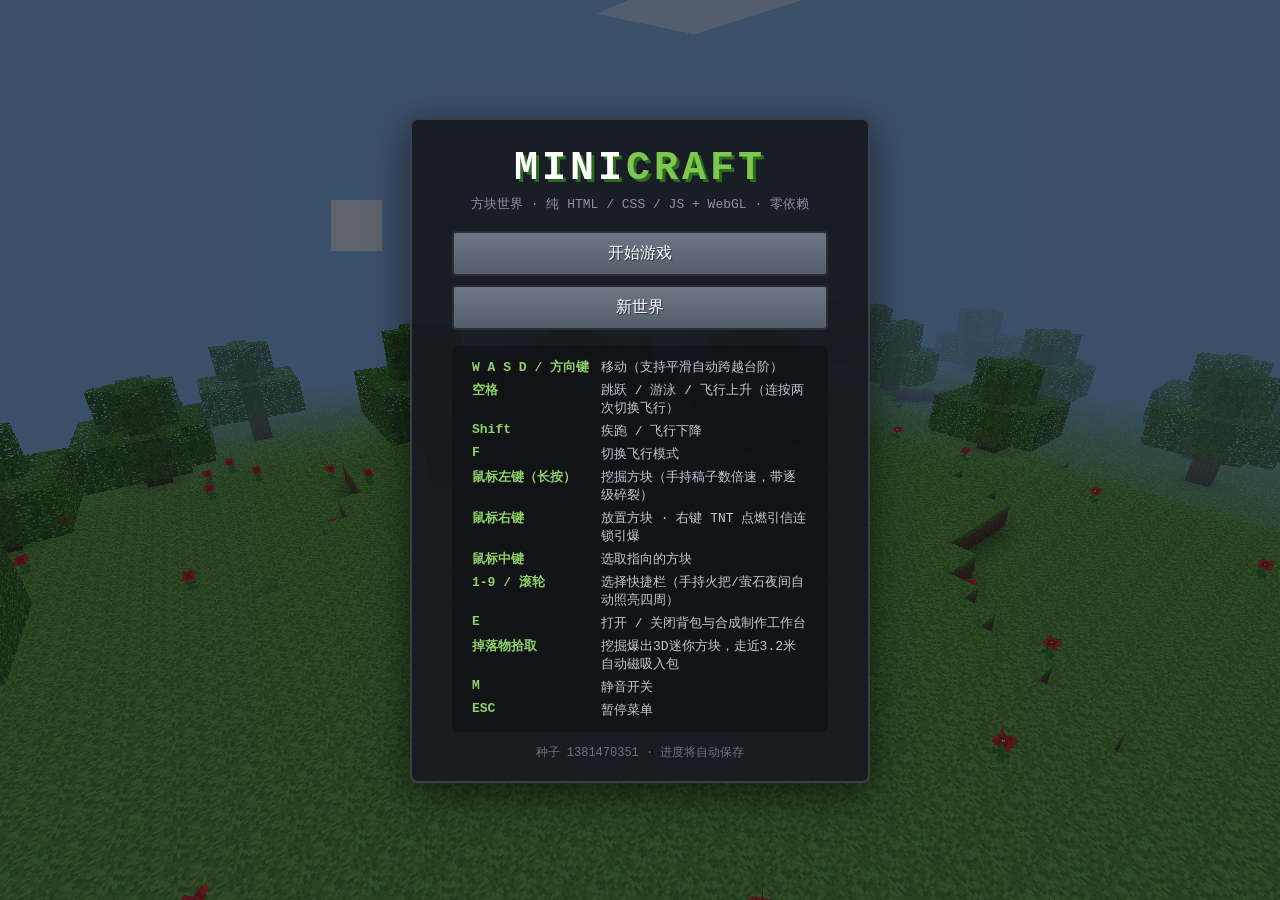
==== block-game/index.html @ 12dab33f "feat: 提交全量纯前端免构建项目集并规范化目录结构" ====
<!DOCTYPE html>
<html lang="zh-CN">
<head>
<meta charset="utf-8">
<meta name="viewport" content="width=device-width, initial-scale=1">
<title>MiniCraft · 方块世界</title>
<link rel="icon" href="data:,">
<link rel="stylesheet" href="css/style.css">
</head>
<body>
<canvas id="game"></canvas>

<!-- HUD -->
<div id="crosshair" class="hidden"></div>
<div id="breakbar" class="hidden"><div id="breakbar-fill"></div></div>
<div id="target-name"></div>
<div id="stats" class="hidden"></div>
<div id="hotbar" class="hidden"></div>
<div id="toast"></div>
<div id="underwater-overlay" class="hidden"></div>
<div id="air-bubbles" class="hidden"></div>
<div id="hand-viewmodel" class="hidden"><canvas id="hand-canvas" width="160" height="160"></canvas></div>

<!-- 背包 -->
<div id="inventory-panel" class="overlay hidden">
  <div class="panel">
    <div class="panel-title">背包与制作 <span class="panel-hint">按 E 关闭 · 点击格子与快捷栏交换 · 点击右侧配方直接制作</span></div>
    <div class="inv-wrapper">
      <div class="inv-left">
        <div class="sub-title">我的存储（27格）</div>
        <div id="inventory-grid"></div>
      </div>
      <div class="inv-right">
        <div class="sub-title">快捷制作配方</div>
        <div id="crafting-list"></div>
      </div>
    </div>
  </div>
</div>

<!-- 标题菜单 -->
<div id="title-menu" class="overlay">
  <div class="menu-box">
    <h1>MINI<span>CRAFT</span></h1>
    <p class="subtitle">方块世界 · 纯 HTML / CSS / JS + WebGL · 零依赖</p>
    <div class="menu-buttons">
      <button id="btn-start" class="mc-btn">开始游戏</button>
      <button id="btn-new" class="mc-btn">新世界</button>
    </div>
    <div class="help">
      <table>
        <tr><td>W A S D / 方向键</td><td>移动（支持平滑自动跨越台阶）</td></tr>
        <tr><td>空格</td><td>跳跃 / 游泳 / 飞行上升（连按两次切换飞行）</td></tr>
        <tr><td>Shift</td><td>疾跑 / 飞行下降</td></tr>
        <tr><td>F</td><td>切换飞行模式</td></tr>
        <tr><td>鼠标左键（长按）</td><td>挖掘方块（手持稿子数倍速，带逐级碎裂）</td></tr>
        <tr><td>鼠标右键</td><td>放置方块 · 右键 TNT 点燃引信连锁引爆</td></tr>
        <tr><td>鼠标中键</td><td>选取指向的方块</td></tr>
        <tr><td>1-9 / 滚轮</td><td>选择快捷栏（手持火把/萤石夜间自动照亮四周）</td></tr>
        <tr><td>E</td><td>打开 / 关闭背包与合成制作工作台</td></tr>
        <tr><td>掉落物拾取</td><td>挖掘爆出3D迷你方块，走近3.2米自动磁吸入包</td></tr>
        <tr><td>M</td><td>静音开关</td></tr>
        <tr><td>ESC</td><td>暂停菜单</td></tr>
      </table>
    </div>
    <p class="menu-footer" id="title-seed"></p>
  </div>
</div>

<!-- 暂停菜单 -->
<div id="pause-menu" class="overlay hidden">
  <div class="menu-box">
    <h2>游戏暂停</h2>
    <div class="menu-buttons">
      <button id="btn-resume" class="mc-btn">继续游戏</button>
      <button id="btn-sound" class="mc-btn">声音：开</button>
      <button id="btn-new2" class="mc-btn">新世界（清除存档）</button>
    </div>
    <div class="row-setting">
      <label>渲染距离
        <select id="sel-dist">
          <option value="2">2</option><option value="3">3</option>
          <option value="4" selected>4</option><option value="5">5</option>
          <option value="6">6</option>
        </select>
      </label>
      <span class="row-hint">（越大视野越远，越吃性能）</span>
    </div>
    <div class="help">
      <table>
        <tr><td>左键长按</td><td>挖掘 · 右键 放置 · 中键 选取</td></tr>
        <tr><td>E</td><td>背包合成 · M 静音 · F 飞行</td></tr>
        <tr><td>合成</td><td>木板/火把/镐子/TNT… 火把能照亮洞穴</td></tr>
        <tr><td>小心</td><td>TNT 威力巨大且会连锁引爆</td></tr>
      </table>
    </div>
    <p class="menu-footer" id="pause-seed"></p>
  </div>
</div>

<div id="hint" class="hidden">点击画面锁定鼠标开始操作</div>
<div id="gl-error" class="overlay hidden">
  <div class="menu-box">
    <h2>无法初始化 WebGL</h2>
    <p>请使用支持 WebGL 的现代浏览器（Chrome / Edge / Safari / Firefox）打开本页面。</p>
  </div>
</div>

<script src="js/noise.js?v=9"></script>
<script src="js/blocks.js?v=9"></script>
<script src="js/textures.js?v=9"></script>
<script src="js/sound.js?v=9"></script>
<script src="js/world.js?v=9"></script>
<script src="js/mesher.js?v=9"></script>
<script src="js/renderer.js?v=9"></script>
<script src="js/raycast.js?v=9"></script>
<script src="js/particles.js?v=9"></script>
<script src="js/player.js?v=9"></script>
<script src="js/inventory.js?v=9"></script>
<script src="js/hud.js?v=9"></script>
<script src="js/input.js?v=9"></script>
<script src="js/save.js?v=9"></script>
<script src="js/main.js?v=9"></script>
</body>
</html>
---- block-game/css/style.css ----
* { margin: 0; padding: 0; box-sizing: border-box; }

html, body {
  width: 100%; height: 100%;
  overflow: hidden;
  background: #000;
  font-family: "PingFang SC", "Microsoft YaHei", "Courier New", ui-monospace, monospace;
  user-select: none;
  -webkit-user-select: none;
}

#game {
  position: absolute; inset: 0;
  width: 100%; height: 100%;
  display: block;
  outline: none;
}

.hidden { display: none !important; }

/* ---------- 准星 / 挖掘进度 ---------- */
#crosshair {
  position: absolute; left: 50%; top: 50%;
  width: 22px; height: 22px;
  transform: translate(-50%, -50%);
  pointer-events: none;
  z-index: 5;
}
#crosshair::before, #crosshair::after {
  content: "";
  position: absolute; background: rgba(255,255,255,0.9);
  mix-blend-mode: difference;
}
#crosshair::before { left: 50%; top: 0; width: 2px; height: 100%; transform: translateX(-50%); }
#crosshair::after  { top: 50%; left: 0; height: 2px; width: 100%; transform: translateY(-50%); }

#breakbar {
  position: absolute; left: 50%; top: calc(50% + 26px);
  width: 120px; height: 8px;
  transform: translateX(-50%);
  background: rgba(0,0,0,0.55);
  border: 1px solid rgba(255,255,255,0.6);
  z-index: 5; pointer-events: none;
}
#breakbar-fill {
  height: 100%; width: 0%;
  background: linear-gradient(#e8e8e8, #9a9a9a);
}

#target-name {
  position: absolute; left: 50%; bottom: 96px;
  transform: translateX(-50%);
  color: #fff; font-size: 13px;
  text-shadow: 1px 1px 0 #000;
  z-index: 5; pointer-events: none;
  opacity: 0.9;
}

/* ---------- 快捷栏 ---------- */
#hotbar {
  position: absolute; left: 50%; bottom: 14px;
  transform: translateX(-50%);
  display: flex; gap: 4px;
  background: rgba(0,0,0,0.42);
  padding: 5px; border-radius: 4px;
  z-index: 5;
}
.hb-slot {
  position: relative;
  width: 52px; height: 52px;
  background: rgba(30,30,30,0.85);
  border: 2px solid #555;
  border-radius: 3px;
}
.hb-slot.selected { border-color: #fff; box-shadow: 0 0 6px rgba(255,255,255,0.7); }
.hb-slot canvas {
  position: absolute; left: 50%; top: 50%;
  width: 40px; height: 40px;
  transform: translate(-50%, -50%);
  image-rendering: pixelated;
  pointer-events: none;
}
.hb-slot .cnt {
  position: absolute; right: 3px; bottom: 1px;
  color: #fff; font-size: 12px; font-weight: bold;
  text-shadow: 1px 1px 0 #000;
  pointer-events: none;
}
.hb-slot .keynum {
  position: absolute; left: 3px; top: 1px;
  color: rgba(255,255,255,0.55); font-size: 10px;
  pointer-events: none;
}

/* ---------- 状态信息 ---------- */
#stats {
  position: absolute; left: 10px; top: 10px;
  color: #fff; font-size: 12px; line-height: 1.55;
  background: rgba(0,0,0,0.4);
  padding: 6px 9px; border-radius: 4px;
  z-index: 5; pointer-events: none;
  white-space: pre;
}

/* ---------- 提示气泡 ---------- */
#toast {
  position: absolute; left: 50%; top: 18%;
  transform: translateX(-50%);
  color: #ffe; font-size: 15px;
  background: rgba(0,0,0,0.55);
  padding: 8px 18px; border-radius: 4px;
  z-index: 9; pointer-events: none;
  opacity: 0; transition: opacity 0.25s;
}
#toast.show { opacity: 1; }

#underwater-overlay {
  position: absolute; inset: 0;
  background: rgba(18, 60, 140, 0.30);
  pointer-events: none; z-index: 4;
}

/* ---------- 水下氧气气泡 ---------- */
#air-bubbles {
  position: absolute; left: 50%; bottom: 76px;
  transform: translateX(-50%);
  display: flex; gap: 6px;
  z-index: 6; pointer-events: none;
}
.bubble {
  width: 12px; height: 12px;
  border-radius: 50%;
  background: radial-gradient(circle at 35% 35%, #ffffff, #60b8f0 45%, #1860a8);
  box-shadow: 0 0 5px rgba(96, 184, 240, 0.85);
  transition: opacity 0.25s, transform 0.25s;
}
.bubble.popped {
  opacity: 0;
  transform: scale(1.6);
}

/* ---------- 第一人称手持模型 ---------- */
#hand-viewmodel {
  position: absolute;
  right: 5%; bottom: -8px;
  width: 140px; height: 140px;
  pointer-events: none;
  z-index: 5;
  transform-origin: bottom right;
  filter: drop-shadow(4px 8px 12px rgba(0,0,0,0.6));
}
#hand-canvas {
  width: 100%; height: 100%;
  image-rendering: pixelated;
}

#hint {
  position: absolute; left: 50%; top: 12%;
  transform: translateX(-50%);
  color: #fff; font-size: 16px;
  background: rgba(0,0,0,0.6);
  padding: 10px 22px; border-radius: 6px;
  z-index: 9; pointer-events: none;
}

/* ---------- 覆盖层 / 菜单 ---------- */
.overlay {
  position: absolute; inset: 0;
  background: rgba(10, 12, 18, 0.62);
  display: flex; align-items: center; justify-content: center;
  z-index: 20;
}

.menu-box {
  background: rgba(24, 26, 32, 0.94);
  border: 2px solid #3a3f4b;
  border-radius: 8px;
  padding: 26px 40px 20px;
  text-align: center;
  color: #ddd;
  max-width: 460px;
  max-height: 92vh;
  overflow: auto;
  box-shadow: 0 10px 40px rgba(0,0,0,0.6);
}
.menu-box h1 {
  color: #fff; font-size: 40px; letter-spacing: 4px;
  text-shadow: 3px 3px 0 #2c6b1f;
  margin-bottom: 4px;
}
.menu-box h1 span { color: #7ec850; }
.menu-box h2 { color: #fff; font-size: 24px; margin-bottom: 14px; }
.subtitle { color: #8a93a6; font-size: 13px; margin-bottom: 18px; }

.menu-buttons { display: flex; flex-direction: column; gap: 9px; margin-bottom: 16px; }

.mc-btn {
  font-family: inherit;
  font-size: 16px; color: #fff;
  background: linear-gradient(#6f7684, #565d6a);
  border: 2px solid #2a2e36;
  border-radius: 4px;
  padding: 10px 0;
  cursor: pointer;
  text-shadow: 1px 1px 0 rgba(0,0,0,0.5);
}
.mc-btn:hover { background: linear-gradient(#7d8b9e, #626b7a); }
.mc-btn.armed { background: linear-gradient(#a35b3d, #7e4529); }

.row-setting {
  margin-bottom: 12px; font-size: 14px; color: #ccc;
}
.row-setting select {
  font-family: inherit; font-size: 14px;
  background: #31353f; color: #fff;
  border: 1px solid #555; border-radius: 3px;
  padding: 3px 8px; margin: 0 6px;
}
.row-hint { font-size: 12px; color: #7a8296; }

.help {
  text-align: left; font-size: 13px;
  background: rgba(0,0,0,0.28);
  border-radius: 5px; padding: 10px 14px;
  margin-bottom: 12px;
}
.help table { border-collapse: collapse; width: 100%; }
.help td { padding: 2.5px 6px; vertical-align: top; }
.help td:first-child { color: #8fd06a; white-space: nowrap; font-weight: bold; }
.help td:last-child { color: #c3c9d6; }

.menu-footer { font-size: 12px; color: #6b7386; }

/* ---------- 背包与制作面板 ---------- */
#inventory-panel .panel {
  background: rgba(24, 26, 32, 0.95);
  border: 2px solid #3a3f4b;
  border-radius: 8px;
  padding: 18px 24px;
  max-width: 820px;
  box-shadow: 0 12px 40px rgba(0,0,0,0.7);
}
.panel-title { color: #fff; font-size: 17px; margin-bottom: 12px; }
.panel-hint { font-size: 12px; color: #8a93a6; margin-left: 10px; }
.sub-title { color: #8fd06a; font-size: 13px; font-weight: bold; margin-bottom: 8px; }
.inv-wrapper { display: flex; gap: 24px; }
.inv-left { flex-shrink: 0; }
.inv-right {
  flex: 1;
  min-width: 250px;
  border-left: 1px solid rgba(255,255,255,0.1);
  padding-left: 18px;
}
#inventory-grid {
  display: grid;
  grid-template-columns: repeat(9, 52px);
  gap: 4px;
}
#inventory-grid .hb-slot { cursor: pointer; }
#inventory-grid .hb-slot:hover { border-color: #c9d2e0; }
#inventory-grid .row-gap { grid-column: 1 / -1; height: 6px; }

#crafting-list {
  display: flex;
  flex-direction: column;
  gap: 6px;
  max-height: 230px;
  overflow-y: auto;
  padding-right: 4px;
}
.craft-item {
  display: flex;
  align-items: center;
  justify-content: space-between;
  background: rgba(40, 44, 54, 0.7);
  border: 1px solid #4a5160;
  border-radius: 4px;
  padding: 5px 8px;
  cursor: pointer;
  transition: all 0.15s ease;
}
.craft-item:hover {
  background: rgba(60, 66, 80, 0.9);
  border-color: #7ec850;
}
.craft-item.disabled {
  opacity: 0.45;
  cursor: not-allowed;
  border-color: #333;
}
.craft-item.disabled:hover {
  background: rgba(40, 44, 54, 0.7);
  border-color: #333;
}
.craft-info {
  display: flex;
  align-items: center;
  gap: 8px;
}
.craft-info canvas {
  width: 32px; height: 32px;
  image-rendering: pixelated;
}
.craft-name {
  color: #fff;
  font-size: 13px;
  font-weight: 500;
}
.craft-cost {
  color: #a0a8b6;
  font-size: 11px;
}
.craft-btn {
  background: linear-gradient(#4caf50, #2e7d32);
  border: none;
  border-radius: 3px;
  color: #fff;
  font-size: 12px;
  padding: 4px 10px;
  pointer-events: none;
}
.craft-item.disabled .craft-btn {
  background: #444;
  color: #888;
}

#gl-error p { color: #bbb; font-size: 14px; }
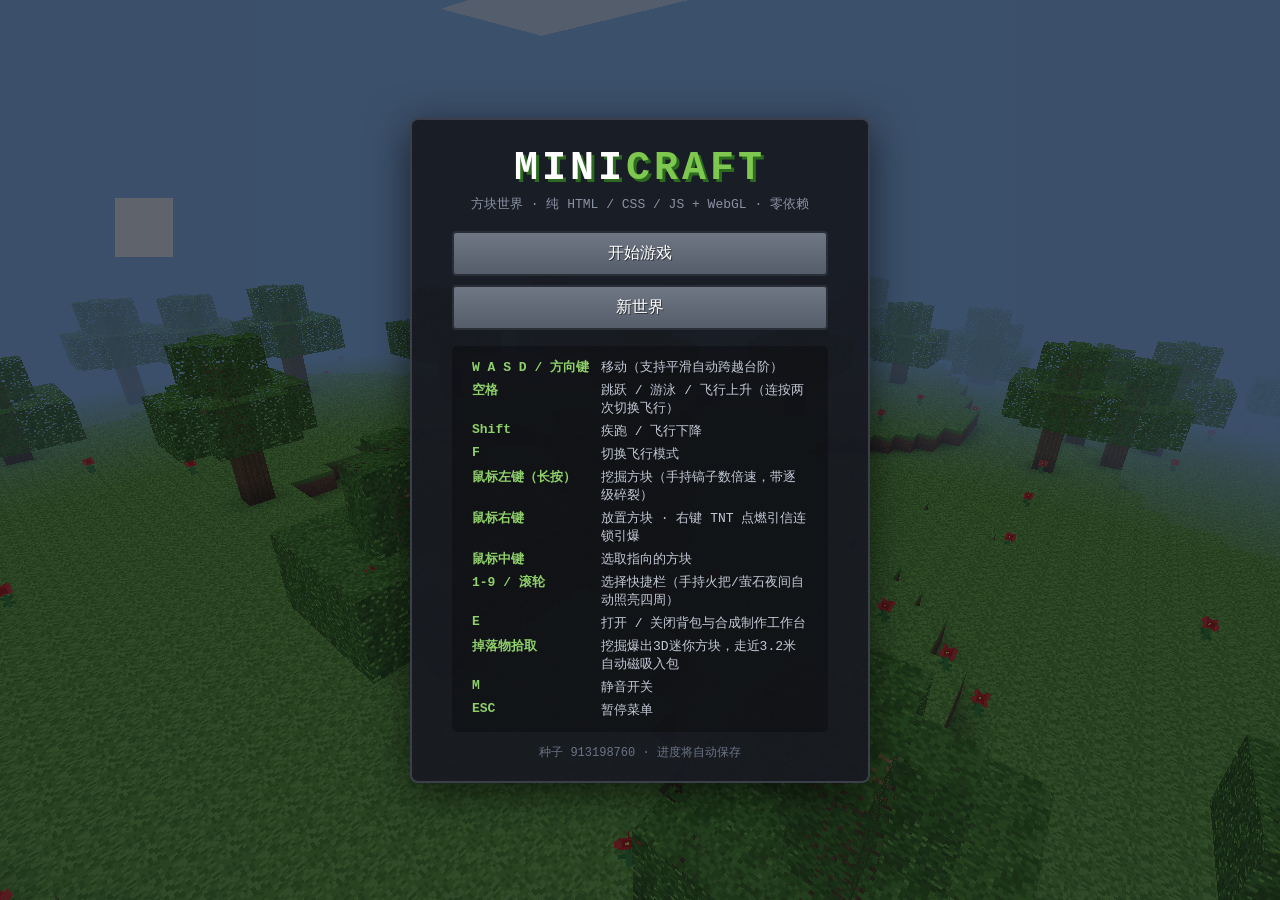
==== commit 91d86d50: "feat: 为全部子项目补充独立 SVG Favicon 图标并修正文字笔误" ====
--- a/block-game/index.html
+++ b/block-game/index.html
@@ -4,7 +4,7 @@
 <meta charset="utf-8">
 <meta name="viewport" content="width=device-width, initial-scale=1">
 <title>MiniCraft · 方块世界</title>
-<link rel="icon" href="data:,">
+<link rel="icon" href="data:image/svg+xml,<svg xmlns='http://www.w3.org/2000/svg' viewBox='0 0 32 32'><rect x='2' y='2' width='28' height='28' rx='4' fill='%235c8e32'/><rect x='2' y='2' width='28' height='10' rx='2' fill='%237ec850'/><rect x='6' y='18' width='8' height='8' fill='%23866043'/><rect x='18' y='18' width='8' height='8' fill='%23866043'/></svg>">
 <link rel="stylesheet" href="css/style.css">
 </head>
 <body>
@@ -53,7 +53,7 @@
         <tr><td>空格</td><td>跳跃 / 游泳 / 飞行上升（连按两次切换飞行）</td></tr>
         <tr><td>Shift</td><td>疾跑 / 飞行下降</td></tr>
         <tr><td>F</td><td>切换飞行模式</td></tr>
-        <tr><td>鼠标左键（长按）</td><td>挖掘方块（手持稿子数倍速，带逐级碎裂）</td></tr>
+        <tr><td>鼠标左键（长按）</td><td>挖掘方块（手持镐子数倍速，带逐级碎裂）</td></tr>
         <tr><td>鼠标右键</td><td>放置方块 · 右键 TNT 点燃引信连锁引爆</td></tr>
         <tr><td>鼠标中键</td><td>选取指向的方块</td></tr>
         <tr><td>1-9 / 滚轮</td><td>选择快捷栏（手持火把/萤石夜间自动照亮四周）</td></tr>
--- a/block-game/css/style.css
+++ b/block-game/css/style.css
@@ -71,8 +71,10 @@
   background: rgba(30,30,30,0.85);
   border: 2px solid #555;
   border-radius: 3px;
+  cursor: pointer;
 }
 .hb-slot.selected { border-color: #fff; box-shadow: 0 0 6px rgba(255,255,255,0.7); }
+.hb-slot.picked { border-color: #ffd700; box-shadow: 0 0 8px rgba(255,215,0,0.85); transform: scale(1.05); }
 .hb-slot canvas {
   position: absolute; left: 50%; top: 50%;
   width: 40px; height: 40px;
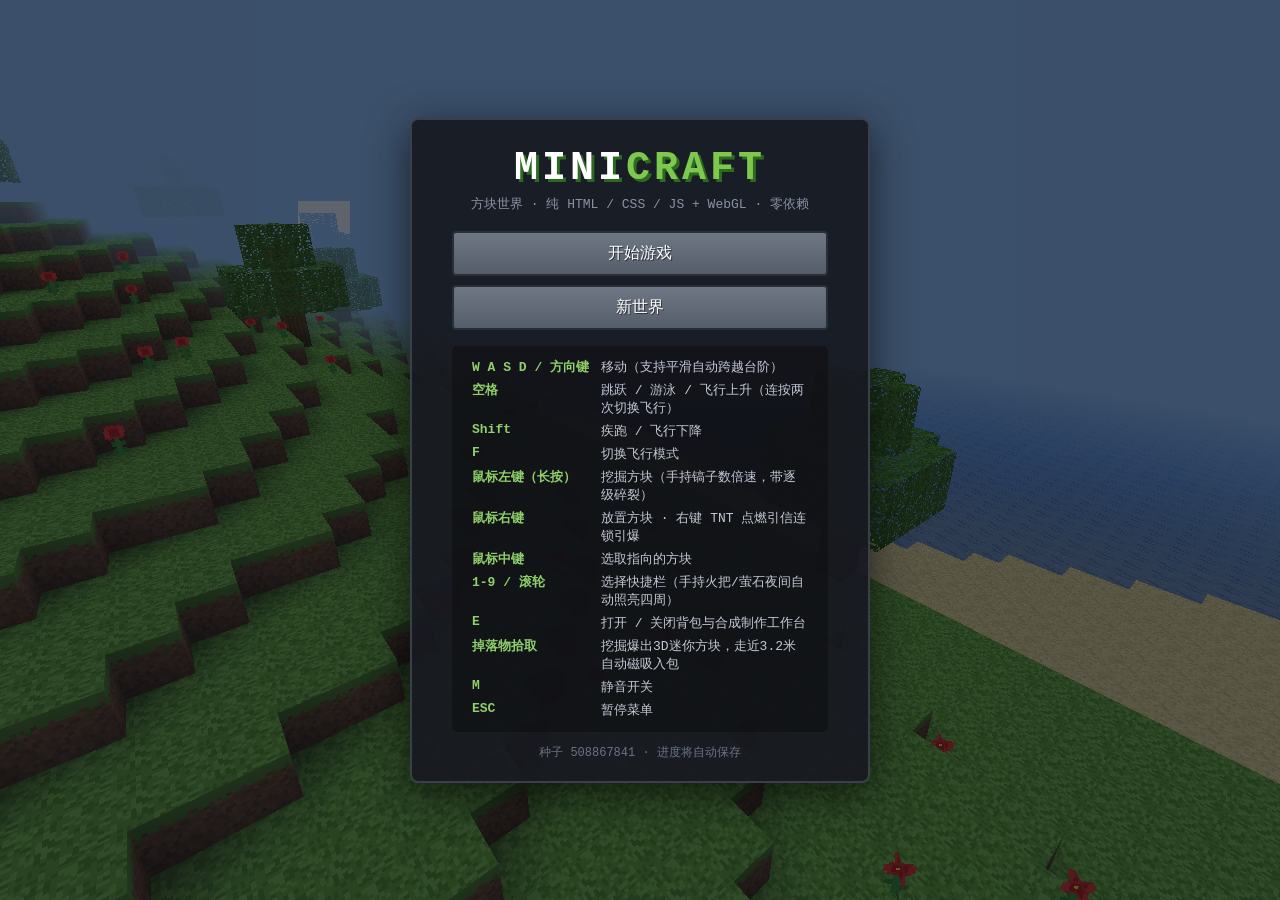
==== commit ded236b2: "feat(mobile): 全面优化与完善全子项目与游戏的移动端触控/布局自动适配" ====
--- a/block-game/index.html
+++ b/block-game/index.html
@@ -2,7 +2,7 @@
 <html lang="zh-CN">
 <head>
 <meta charset="utf-8">
-<meta name="viewport" content="width=device-width, initial-scale=1">
+<meta name="viewport" content="width=device-width, initial-scale=1.0, maximum-scale=1.0, user-scalable=no, viewport-fit=cover">
 <title>MiniCraft · 方块世界</title>
 <link rel="icon" href="data:image/svg+xml,<svg xmlns='http://www.w3.org/2000/svg' viewBox='0 0 32 32'><rect x='2' y='2' width='28' height='28' rx='4' fill='%235c8e32'/><rect x='2' y='2' width='28' height='10' rx='2' fill='%237ec850'/><rect x='6' y='18' width='8' height='8' fill='%23866043'/><rect x='18' y='18' width='8' height='8' fill='%23866043'/></svg>">
 <link rel="stylesheet" href="css/style.css">
@@ -21,10 +21,32 @@
 <div id="air-bubbles" class="hidden"></div>
 <div id="hand-viewmodel" class="hidden"><canvas id="hand-canvas" width="160" height="160"></canvas></div>
 
+<!-- 移动端触控 HUD 覆盖层 -->
+<div id="touch-controls" class="hidden">
+  <div id="touch-joystick-zone">
+    <div id="joystick-base">
+      <div id="joystick-knob"></div>
+    </div>
+  </div>
+  
+  <div id="touch-action-btns">
+    <button id="btn-touch-jump" class="touch-btn touch-btn-jump" aria-label="跳跃与飞行"><span class="btn-icon">🦘</span><span class="btn-label">跳跃/飞行</span></button>
+    <button id="btn-touch-mine" class="touch-btn touch-btn-mine" aria-label="长按挖掘"><span class="btn-icon">⛏️</span><span class="btn-label">挖掘</span></button>
+    <button id="btn-touch-place" class="touch-btn touch-btn-place" aria-label="点击放置"><span class="btn-icon">🧱</span><span class="btn-label">放置</span></button>
+    <button id="btn-touch-sprint" class="touch-btn touch-btn-sprint" aria-label="疾跑与潜行"><span class="btn-icon">🏃</span><span class="btn-label">疾跑</span></button>
+  </div>
+  
+  <div id="touch-top-bar">
+    <button id="btn-touch-pause" class="touch-top-btn" aria-label="暂停菜单">⏸️ 暂停</button>
+    <button id="btn-touch-inv" class="touch-top-btn" aria-label="背包与合成">🎒 背包</button>
+  </div>
+</div>
+
 <!-- 背包 -->
 <div id="inventory-panel" class="overlay hidden">
   <div class="panel">
-    <div class="panel-title">背包与制作 <span class="panel-hint">按 E 关闭 · 点击格子与快捷栏交换 · 点击右侧配方直接制作</span></div>
+    <button id="btn-close-inv" class="panel-close-btn" aria-label="关闭背包">✖</button>
+    <div class="panel-title">背包与制作 <span class="panel-hint">点击格子自由整理 · 点击右侧配方直接制作</span></div>
     <div class="inv-wrapper">
       <div class="inv-left">
         <div class="sub-title">我的存储（27格）</div>
@@ -47,7 +69,7 @@
       <button id="btn-start" class="mc-btn">开始游戏</button>
       <button id="btn-new" class="mc-btn">新世界</button>
     </div>
-    <div class="help">
+    <div class="help" id="title-help-desktop">
       <table>
         <tr><td>W A S D / 方向键</td><td>移动（支持平滑自动跨越台阶）</td></tr>
         <tr><td>空格</td><td>跳跃 / 游泳 / 飞行上升（连按两次切换飞行）</td></tr>
@@ -61,6 +83,18 @@
         <tr><td>掉落物拾取</td><td>挖掘爆出3D迷你方块，走近3.2米自动磁吸入包</td></tr>
         <tr><td>M</td><td>静音开关</td></tr>
         <tr><td>ESC</td><td>暂停菜单</td></tr>
+      </table>
+    </div>
+    <div class="help hidden" id="title-help-touch">
+      <table>
+        <tr><td>左下角摇杆</td><td>前后左右平滑移动（自动跨台阶）</td></tr>
+        <tr><td>右半屏滑屏</td><td>自由旋转视角（水平偏航与俯仰）</td></tr>
+        <tr><td>⛏️ 挖掘（长按）</td><td>挖掘准星指向的方块（带碎裂进度）</td></tr>
+        <tr><td>🧱 放置（点击）</td><td>放置手持方块 / 点燃 TNT</td></tr>
+        <tr><td>🦘 跳跃/飞行</td><td>跳跃 / 游泳上升（双击快速开启/关闭飞行）</td></tr>
+        <tr><td>🏃 疾跑</td><td>切换疾跑加速 / 飞行快速下降</td></tr>
+        <tr><td>🎒 背包 / ⏸️ 暂停</td><td>顶部快捷按钮打开背包或暂停菜单</td></tr>
+        <tr><td>底部快捷栏</td><td>直接点击方块图标切换当前手持物品</td></tr>
       </table>
     </div>
     <p class="menu-footer" id="title-seed"></p>
@@ -77,6 +111,16 @@
       <button id="btn-new2" class="mc-btn">新世界（清除存档）</button>
     </div>
     <div class="row-setting">
+      <label>操作模式
+        <select id="sel-control-mode">
+          <option value="auto" selected>自动检测</option>
+          <option value="touch">触屏操作 (移动端)</option>
+          <option value="desktop">键鼠操作 (电脑端)</option>
+        </select>
+      </label>
+      <span class="row-hint">（自动识别触屏与桌面设备）</span>
+    </div>
+    <div class="row-setting">
       <label>渲染距离
         <select id="sel-dist">
           <option value="2">2</option><option value="3">3</option>
@@ -86,12 +130,20 @@
       </label>
       <span class="row-hint">（越大视野越远，越吃性能）</span>
     </div>
-    <div class="help">
+    <div class="help" id="pause-help-desktop">
       <table>
         <tr><td>左键长按</td><td>挖掘 · 右键 放置 · 中键 选取</td></tr>
         <tr><td>E</td><td>背包合成 · M 静音 · F 飞行</td></tr>
         <tr><td>合成</td><td>木板/火把/镐子/TNT… 火把能照亮洞穴</td></tr>
         <tr><td>小心</td><td>TNT 威力巨大且会连锁引爆</td></tr>
+      </table>
+    </div>
+    <div class="help hidden" id="pause-help-touch">
+      <table>
+        <tr><td>摇杆 + 滑屏</td><td>左手移动，右手滑屏控制视角</td></tr>
+        <tr><td>挖掘 + 放置</td><td>右侧按键挖掘/放置，双击跳跃开关飞行</td></tr>
+        <tr><td>背包</td><td>顶部背包按钮打开合成制作面板</td></tr>
+        <tr><td>提示</td><td>洞穴较深较暗，手持或放置火把照亮四周</td></tr>
       </table>
     </div>
     <p class="menu-footer" id="pause-seed"></p>
--- a/block-game/css/style.css
+++ b/block-game/css/style.css
@@ -235,6 +235,7 @@
 
 /* ---------- 背包与制作面板 ---------- */
 #inventory-panel .panel {
+  position: relative;
   background: rgba(24, 26, 32, 0.95);
   border: 2px solid #3a3f4b;
   border-radius: 8px;
@@ -242,7 +243,32 @@
   max-width: 820px;
   box-shadow: 0 12px 40px rgba(0,0,0,0.7);
 }
-.panel-title { color: #fff; font-size: 17px; margin-bottom: 12px; }
+.panel-close-btn {
+  position: absolute;
+  right: 14px;
+  top: 14px;
+  width: 32px;
+  height: 32px;
+  border-radius: 50%;
+  border: 1.5px solid #555;
+  background: #2a2e38;
+  color: #eee;
+  font-size: 15px;
+  font-weight: bold;
+  display: flex;
+  align-items: center;
+  justify-content: center;
+  cursor: pointer;
+  z-index: 2;
+  transition: all 0.15s ease;
+}
+.panel-close-btn:hover, .panel-close-btn:active {
+  background: #c33;
+  border-color: #f55;
+  color: #fff;
+  transform: scale(1.08);
+}
+.panel-title { color: #fff; font-size: 17px; margin-bottom: 12px; padding-right: 36px; }
 .panel-hint { font-size: 12px; color: #8a93a6; margin-left: 10px; }
 .sub-title { color: #8fd06a; font-size: 13px; font-weight: bold; margin-bottom: 8px; }
 .inv-wrapper { display: flex; gap: 24px; }
@@ -327,3 +353,319 @@
 }
 
 #gl-error p { color: #bbb; font-size: 14px; }
+
+/* ==========================================================================
+   移动端触屏专属控制层 (仅在 .touch-mode 下显示)
+   ========================================================================== */
+#touch-controls {
+  display: none;
+}
+
+body.touch-mode #touch-controls:not(.hidden) {
+  display: block;
+  position: absolute;
+  inset: 0;
+  pointer-events: none;
+  z-index: 15;
+  touch-action: none;
+  -webkit-touch-callout: none;
+}
+
+/* 左侧虚拟摇杆 */
+#touch-joystick-zone {
+  position: absolute;
+  left: max(20px, env(safe-area-inset-left));
+  bottom: max(20px, env(safe-area-inset-bottom));
+  width: 140px;
+  height: 140px;
+  pointer-events: auto;
+  touch-action: none;
+}
+
+#joystick-base {
+  position: absolute;
+  inset: 0;
+  border-radius: 50%;
+  background: radial-gradient(circle, rgba(255,255,255,0.18) 0%, rgba(0,0,0,0.48) 80%);
+  border: 2px solid rgba(255,255,255,0.35);
+  box-shadow: 0 4px 16px rgba(0,0,0,0.55);
+  backdrop-filter: blur(4px);
+  -webkit-backdrop-filter: blur(4px);
+}
+
+#joystick-knob {
+  position: absolute;
+  left: 50%;
+  top: 50%;
+  width: 56px;
+  height: 56px;
+  margin-left: -28px;
+  margin-top: -28px;
+  border-radius: 50%;
+  background: radial-gradient(circle at 35% 35%, rgba(255,255,255,0.9), rgba(130,140,160,0.85));
+  border: 2px solid rgba(255,255,255,0.75);
+  box-shadow: 0 2px 8px rgba(0,0,0,0.6);
+  pointer-events: none;
+  transform: translate3d(0, 0, 0);
+  transition: transform 0.05s ease-out;
+}
+
+/* 右下动作按钮区 */
+#touch-action-btns {
+  position: absolute;
+  right: max(16px, env(safe-area-inset-right));
+  bottom: max(16px, env(safe-area-inset-bottom));
+  display: grid;
+  grid-template-columns: repeat(2, 62px);
+  grid-template-rows: repeat(2, 62px);
+  gap: 12px;
+  pointer-events: auto;
+  touch-action: none;
+}
+
+.touch-btn {
+  width: 62px;
+  height: 62px;
+  border-radius: 50%;
+  border: 2px solid rgba(255,255,255,0.4);
+  background: radial-gradient(circle at 30% 30%, rgba(60,65,80,0.88), rgba(25,28,36,0.94));
+  color: #fff;
+  box-shadow: 0 4px 12px rgba(0,0,0,0.5);
+  display: flex;
+  flex-direction: column;
+  align-items: center;
+  justify-content: center;
+  user-select: none;
+  -webkit-user-select: none;
+  outline: none;
+  touch-action: none;
+  cursor: pointer;
+  transition: transform 0.08s, background 0.08s, border-color 0.08s, box-shadow 0.08s;
+  backdrop-filter: blur(4px);
+  -webkit-backdrop-filter: blur(4px);
+}
+
+.touch-btn:active, .touch-btn.active {
+  transform: scale(0.92);
+  border-color: #ffd700;
+  background: radial-gradient(circle at 30% 30%, rgba(100,110,135,0.98), rgba(40,45,58,0.98));
+  box-shadow: 0 0 10px rgba(255,215,0,0.7);
+}
+
+.touch-btn .btn-icon {
+  font-size: 20px;
+  line-height: 1;
+  pointer-events: none;
+}
+
+.touch-btn .btn-label {
+  font-size: 10px;
+  font-weight: bold;
+  margin-top: 2px;
+  color: #d0d7e5;
+  pointer-events: none;
+}
+
+.touch-btn-jump {
+  grid-column: 2; grid-row: 1;
+  border-color: rgba(126, 200, 80, 0.75);
+}
+
+.touch-btn-mine {
+  grid-column: 1; grid-row: 1;
+  border-color: rgba(235, 140, 50, 0.75);
+}
+
+.touch-btn-place {
+  grid-column: 2; grid-row: 2;
+  border-color: rgba(90, 170, 250, 0.75);
+}
+
+.touch-btn-sprint {
+  grid-column: 1; grid-row: 2;
+  border-color: rgba(200, 100, 220, 0.75);
+}
+
+.touch-btn-sprint.active {
+  border-color: #ff5555;
+  background: radial-gradient(circle at 30% 30%, rgba(190, 60, 60, 0.92), rgba(90, 20, 20, 0.95));
+}
+
+/* 顶部触控栏 */
+#touch-top-bar {
+  position: absolute;
+  right: max(16px, env(safe-area-inset-right));
+  top: max(14px, env(safe-area-inset-top));
+  display: flex;
+  gap: 10px;
+  pointer-events: auto;
+  touch-action: none;
+}
+
+.touch-top-btn {
+  background: rgba(30, 35, 45, 0.88);
+  border: 1.5px solid rgba(255,255,255,0.38);
+  border-radius: 20px;
+  color: #fff;
+  font-size: 13px;
+  font-weight: 500;
+  padding: 6px 14px;
+  box-shadow: 0 3px 10px rgba(0,0,0,0.4);
+  cursor: pointer;
+  touch-action: none;
+  backdrop-filter: blur(4px);
+  -webkit-backdrop-filter: blur(4px);
+  transition: transform 0.08s, background 0.08s, border-color 0.08s;
+}
+
+.touch-top-btn:active {
+  transform: scale(0.94);
+  background: rgba(50, 60, 75, 0.95);
+  border-color: #7ec850;
+}
+
+/* ==========================================================================
+   移动端与窄屏响应式适配
+   ========================================================================== */
+@media (max-width: 768px), (pointer: coarse) {
+  #hotbar {
+    bottom: max(10px, env(safe-area-inset-bottom));
+    padding: 3px;
+    gap: 3px;
+    max-width: calc(100vw - 20px);
+    overflow-x: auto;
+    -webkit-overflow-scrolling: touch;
+  }
+  .hb-slot {
+    width: 44px;
+    height: 44px;
+    flex-shrink: 0;
+  }
+  .hb-slot canvas {
+    width: 32px;
+    height: 32px;
+  }
+  .hb-slot .keynum {
+    font-size: 9px;
+    left: 2px; top: 1px;
+  }
+  .hb-slot .cnt {
+    font-size: 11px;
+    right: 2px; bottom: 0;
+  }
+  #target-name {
+    bottom: 68px;
+    font-size: 12px;
+  }
+  #air-bubbles {
+    bottom: 62px;
+  }
+  #hand-viewmodel {
+    width: 100px;
+    height: 100px;
+    right: 2%;
+    bottom: -4px;
+  }
+  #stats {
+    top: max(8px, env(safe-area-inset-top));
+    left: max(8px, env(safe-area-inset-left));
+    font-size: 11px;
+    padding: 4px 6px;
+    line-height: 1.4;
+  }
+  #inventory-panel .panel {
+    max-width: 95vw;
+    max-height: 90vh;
+    overflow-y: auto;
+    padding: 16px 14px;
+  }
+  .inv-wrapper {
+    flex-direction: column;
+    gap: 14px;
+  }
+  .inv-right {
+    border-left: none;
+    border-top: 1px solid rgba(255,255,255,0.1);
+    padding-left: 0;
+    padding-top: 14px;
+    min-width: auto;
+  }
+  #inventory-grid {
+    grid-template-columns: repeat(9, minmax(30px, 1fr));
+    gap: 3px;
+  }
+  #inventory-grid .hb-slot {
+    width: auto;
+    height: 38px;
+  }
+  #inventory-grid .hb-slot canvas {
+    width: 28px;
+    height: 28px;
+  }
+  #inventory-grid .hb-slot .cnt {
+    font-size: 10px;
+  }
+  #crafting-list {
+    max-height: 180px;
+  }
+  .menu-box {
+    max-width: 92vw;
+    padding: 20px 18px;
+  }
+  .menu-box h1 {
+    font-size: 32px;
+  }
+  .help {
+    font-size: 12px;
+    padding: 8px 10px;
+  }
+  .help td {
+    padding: 2px 4px;
+  }
+}
+
+@media (max-width: 520px) {
+  body.touch-mode #hotbar {
+    bottom: max(96px, env(safe-area-inset-bottom));
+    max-width: calc(100vw - 16px);
+    padding: 2px;
+    gap: 2px;
+  }
+  body.touch-mode .hb-slot {
+    width: 38px;
+    height: 38px;
+  }
+  body.touch-mode .hb-slot canvas {
+    width: 26px;
+    height: 26px;
+  }
+  #touch-joystick-zone {
+    width: 120px;
+    height: 120px;
+    left: max(12px, env(safe-area-inset-left));
+    bottom: max(12px, env(safe-area-inset-bottom));
+  }
+  #joystick-knob {
+    width: 48px;
+    height: 48px;
+    margin-left: -24px;
+    margin-top: -24px;
+  }
+  #touch-action-btns {
+    right: max(10px, env(safe-area-inset-right));
+    bottom: max(10px, env(safe-area-inset-bottom));
+    grid-template-columns: repeat(2, 54px);
+    grid-template-rows: repeat(2, 54px);
+    gap: 8px;
+  }
+  .touch-btn {
+    width: 54px;
+    height: 54px;
+  }
+  .touch-btn .btn-icon {
+    font-size: 18px;
+  }
+  .touch-btn .btn-label {
+    font-size: 9px;
+  }
+}
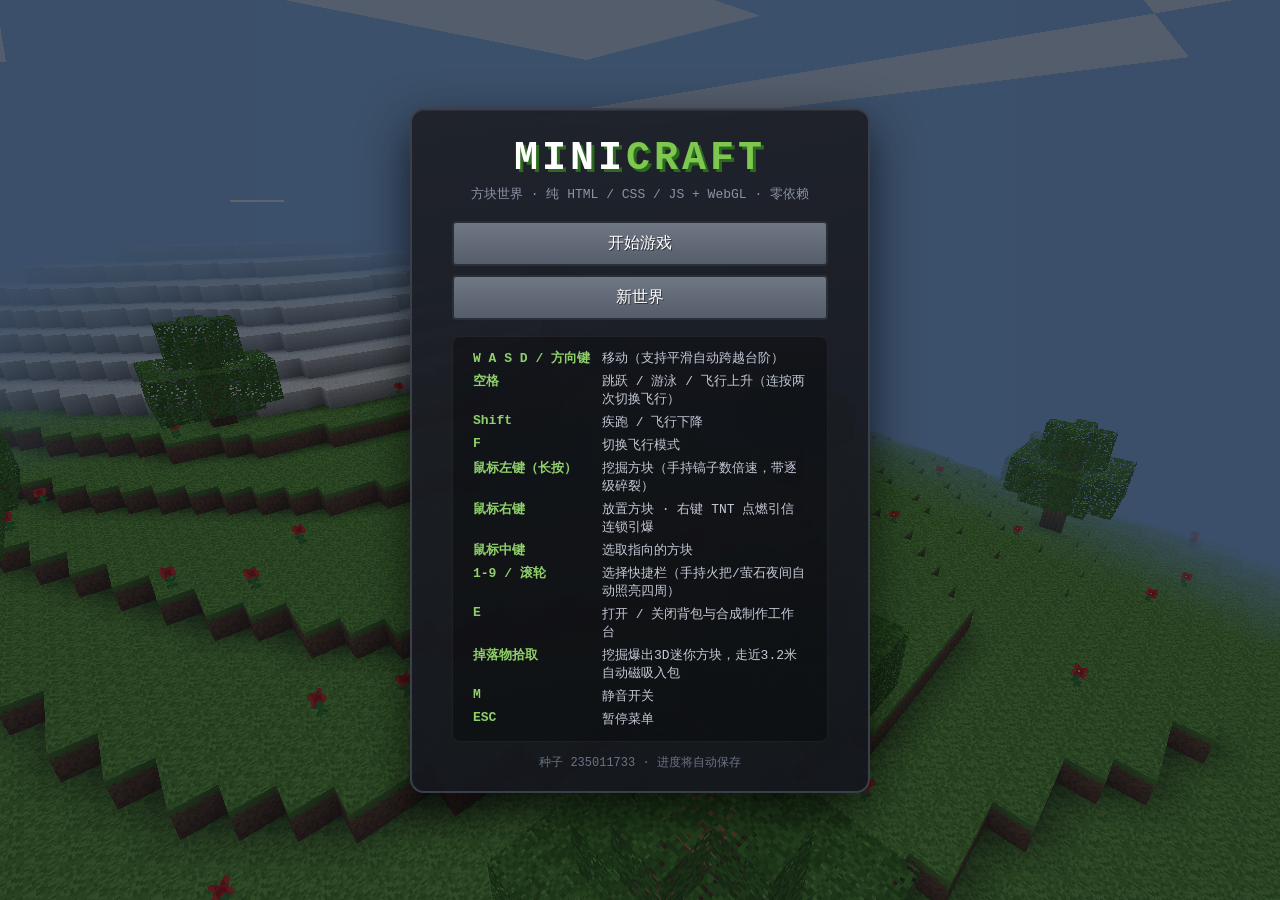
==== commit 959f674e: "feat(block-game): 升级移动端触控体验（浮动摇杆推满疾跑、飞行独立按键与下降键）" ====
--- a/block-game/index.html
+++ b/block-game/index.html
@@ -27,13 +27,17 @@
     <div id="joystick-base">
       <div id="joystick-knob"></div>
     </div>
+    <div id="joystick-hint">⇕ 推满自动疾跑</div>
   </div>
-  
+  <div id="fly-badge" class="hidden">🕊️ 飞行中 · 跳⬆ / 降⬇</div>
+
   <div id="touch-action-btns">
-    <button id="btn-touch-jump" class="touch-btn touch-btn-jump" aria-label="跳跃与飞行"><span class="btn-icon">🦘</span><span class="btn-label">跳跃/飞行</span></button>
+    <button id="btn-touch-fly" class="touch-btn touch-btn-fly" aria-label="开关飞行"><span class="btn-icon">🕊️</span><span class="btn-label">飞行</span></button>
     <button id="btn-touch-mine" class="touch-btn touch-btn-mine" aria-label="长按挖掘"><span class="btn-icon">⛏️</span><span class="btn-label">挖掘</span></button>
     <button id="btn-touch-place" class="touch-btn touch-btn-place" aria-label="点击放置"><span class="btn-icon">🧱</span><span class="btn-label">放置</span></button>
-    <button id="btn-touch-sprint" class="touch-btn touch-btn-sprint" aria-label="疾跑与潜行"><span class="btn-icon">🏃</span><span class="btn-label">疾跑</span></button>
+    <button id="btn-touch-down" class="touch-btn touch-btn-down hidden" aria-label="飞行下降"><span class="btn-icon">⬇️</span><span class="btn-label">下降</span></button>
+    <button id="btn-touch-jump" class="touch-btn touch-btn-jump" aria-label="跳跃与上升"><span class="btn-icon">🦘</span><span class="btn-label">跳/升</span></button>
+    <button id="btn-touch-sprint" class="touch-btn touch-btn-sprint" aria-label="疾跑开关"><span class="btn-icon">🏃</span><span class="btn-label">疾跑</span></button>
   </div>
   
   <div id="touch-top-bar">
@@ -87,12 +91,14 @@
     </div>
     <div class="help hidden" id="title-help-touch">
       <table>
-        <tr><td>左下角摇杆</td><td>前后左右平滑移动（自动跨台阶）</td></tr>
-        <tr><td>右半屏滑屏</td><td>自由旋转视角（水平偏航与俯仰）</td></tr>
-        <tr><td>⛏️ 挖掘（长按）</td><td>挖掘准星指向的方块（带碎裂进度）</td></tr>
-        <tr><td>🧱 放置（点击）</td><td>放置手持方块 / 点燃 TNT</td></tr>
-        <tr><td>🦘 跳跃/飞行</td><td>跳跃 / 游泳上升（双击快速开启/关闭飞行）</td></tr>
-        <tr><td>🏃 疾跑</td><td>切换疾跑加速 / 飞行快速下降</td></tr>
+        <tr><td>左下摇杆（浮动）</td><td>按住拖动移动，轻推慢走，推满自动疾跑，可跨1格台阶</td></tr>
+        <tr><td>右半屏滑屏</td><td>单指滑动旋转视角（挖掘时可用另一指微调）</td></tr>
+        <tr><td>⛏️ 挖掘（长按）</td><td>对准准星长按挖掘，松开即停（带碎裂进度+震动）</td></tr>
+        <tr><td>🧱 放置（点按）</td><td>放置手持方块 / 点燃 TNT（可长按连放）</td></tr>
+        <tr><td>🦘 跳/升（点按）</td><td>跳跃 / 游泳上浮 / 飞行时按住上升</td></tr>
+        <tr><td>⬇️ 下降</td><td>仅飞行时出现，按住下降</td></tr>
+        <tr><td>🕊️ 飞行</td><td>一键开关飞行（替代双击跳跃，更稳）</td></tr>
+        <tr><td>🏃 疾跑</td><td>开关疾跑；摇杆推满也会自动疾跑</td></tr>
         <tr><td>🎒 背包 / ⏸️ 暂停</td><td>顶部快捷按钮打开背包或暂停菜单</td></tr>
         <tr><td>底部快捷栏</td><td>直接点击方块图标切换当前手持物品</td></tr>
       </table>
--- a/block-game/css/style.css
+++ b/block-game/css/style.css
@@ -98,8 +98,11 @@
 #stats {
   position: absolute; left: 10px; top: 10px;
   color: #fff; font-size: 12px; line-height: 1.55;
-  background: rgba(0,0,0,0.4);
-  padding: 6px 9px; border-radius: 4px;
+  background: rgba(0,0,0,0.42);
+  backdrop-filter: blur(6px);
+  -webkit-backdrop-filter: blur(6px);
+  padding: 6px 10px; border-radius: 8px;
+  border: 1px solid rgba(255,255,255,0.12);
   z-index: 5; pointer-events: none;
   white-space: pre;
 }
@@ -110,7 +113,10 @@
   transform: translateX(-50%);
   color: #ffe; font-size: 15px;
   background: rgba(0,0,0,0.55);
-  padding: 8px 18px; border-radius: 4px;
+  backdrop-filter: blur(6px);
+  -webkit-backdrop-filter: blur(6px);
+  padding: 8px 18px; border-radius: 12px;
+  border: 1px solid rgba(255,255,255,0.14);
   z-index: 9; pointer-events: none;
   opacity: 0; transition: opacity 0.25s;
 }
@@ -161,7 +167,10 @@
   transform: translateX(-50%);
   color: #fff; font-size: 16px;
   background: rgba(0,0,0,0.6);
-  padding: 10px 22px; border-radius: 6px;
+  backdrop-filter: blur(8px);
+  -webkit-backdrop-filter: blur(8px);
+  padding: 10px 22px; border-radius: 10px;
+  border: 1px solid rgba(255,255,255,0.16);
   z-index: 9; pointer-events: none;
 }
 
@@ -174,16 +183,17 @@
 }
 
 .menu-box {
-  background: rgba(24, 26, 32, 0.94);
+  background: linear-gradient(170deg, rgba(30, 33, 41, 0.96), rgba(20, 22, 28, 0.96));
   border: 2px solid #3a3f4b;
-  border-radius: 8px;
+  border-radius: 14px;
   padding: 26px 40px 20px;
   text-align: center;
   color: #ddd;
   max-width: 460px;
   max-height: 92vh;
   overflow: auto;
-  box-shadow: 0 10px 40px rgba(0,0,0,0.6);
+  box-shadow: 0 18px 48px rgba(0,0,0,0.66),
+              inset 0 1px 0 rgba(255,255,255,0.06);
 }
 .menu-box h1 {
   color: #fff; font-size: 40px; letter-spacing: 4px;
@@ -208,6 +218,12 @@
 }
 .mc-btn:hover { background: linear-gradient(#7d8b9e, #626b7a); }
 .mc-btn.armed { background: linear-gradient(#a35b3d, #7e4529); }
+.mc-btn {
+  transition: background 0.15s ease, transform 0.12s cubic-bezier(0.16, 1, 0.3, 1),
+              border-color 0.15s ease, box-shadow 0.15s ease;
+}
+.mc-btn:hover { box-shadow: 0 4px 14px rgba(0,0,0,0.35); }
+.mc-btn:active { transform: scale(0.98); }
 
 .row-setting {
   margin-bottom: 12px; font-size: 14px; color: #ccc;
@@ -215,15 +231,16 @@
 .row-setting select {
   font-family: inherit; font-size: 14px;
   background: #31353f; color: #fff;
-  border: 1px solid #555; border-radius: 3px;
+  border: 1px solid #555; border-radius: 6px;
   padding: 3px 8px; margin: 0 6px;
 }
 .row-hint { font-size: 12px; color: #7a8296; }
 
 .help {
   text-align: left; font-size: 13px;
-  background: rgba(0,0,0,0.28);
-  border-radius: 5px; padding: 10px 14px;
+  background: rgba(0,0,0,0.3);
+  border: 1px solid rgba(255,255,255,0.06);
+  border-radius: 8px; padding: 10px 14px;
   margin-bottom: 12px;
 }
 .help table { border-collapse: collapse; width: 100%; }
@@ -236,12 +253,13 @@
 /* ---------- 背包与制作面板 ---------- */
 #inventory-panel .panel {
   position: relative;
-  background: rgba(24, 26, 32, 0.95);
+  background: linear-gradient(170deg, rgba(28, 31, 39, 0.96), rgba(20, 22, 28, 0.96));
   border: 2px solid #3a3f4b;
-  border-radius: 8px;
+  border-radius: 14px;
   padding: 18px 24px;
   max-width: 820px;
-  box-shadow: 0 12px 40px rgba(0,0,0,0.7);
+  box-shadow: 0 16px 44px rgba(0,0,0,0.72),
+              inset 0 1px 0 rgba(255,255,255,0.06);
 }
 .panel-close-btn {
   position: absolute;
@@ -371,26 +389,37 @@
   -webkit-touch-callout: none;
 }
 
-/* 左侧虚拟摇杆 */
+/* 左侧虚拟摇杆（浮动原点：落指处即中心，轻推慢走、推满疾跑） */
 #touch-joystick-zone {
   position: absolute;
-  left: max(20px, env(safe-area-inset-left));
-  bottom: max(20px, env(safe-area-inset-bottom));
-  width: 140px;
-  height: 140px;
+  left: 0;
+  bottom: 0;
+  width: min(46vw, 240px);
+  height: 240px;
+  padding-left: max(20px, env(safe-area-inset-left));
+  padding-bottom: max(20px, env(safe-area-inset-bottom));
   pointer-events: auto;
   touch-action: none;
 }
 
 #joystick-base {
   position: absolute;
-  inset: 0;
+  left: 32px;
+  bottom: 32px;
+  width: 124px;
+  height: 124px;
   border-radius: 50%;
   background: radial-gradient(circle, rgba(255,255,255,0.18) 0%, rgba(0,0,0,0.48) 80%);
   border: 2px solid rgba(255,255,255,0.35);
   box-shadow: 0 4px 16px rgba(0,0,0,0.55);
   backdrop-filter: blur(4px);
   -webkit-backdrop-filter: blur(4px);
+  transition: border-color 0.15s, box-shadow 0.15s;
+}
+
+#joystick-base.sprinting {
+  border-color: rgba(255, 215, 0, 0.9);
+  box-shadow: 0 0 14px rgba(255, 215, 0, 0.55);
 }
 
 #joystick-knob {
@@ -407,25 +436,56 @@
   box-shadow: 0 2px 8px rgba(0,0,0,0.6);
   pointer-events: none;
   transform: translate3d(0, 0, 0);
-  transition: transform 0.05s ease-out;
-}
-
-/* 右下动作按钮区 */
+}
+
+#joystick-hint {
+  position: absolute;
+  left: 32px;
+  bottom: 6px;
+  width: 124px;
+  text-align: center;
+  font-size: 10px;
+  color: rgba(255,255,255,0.55);
+  text-shadow: 1px 1px 0 #000;
+  pointer-events: none;
+}
+
+/* 飞行状态徽标 */
+#fly-badge {
+  position: absolute;
+  left: 50%;
+  top: max(12px, env(safe-area-inset-top));
+  transform: translateX(-50%);
+  background: rgba(20, 40, 70, 0.85);
+  border: 1.5px solid rgba(126, 200, 80, 0.8);
+  border-radius: 20px;
+  color: #d6f5c0;
+  font-size: 12px;
+  font-weight: bold;
+  padding: 5px 14px;
+  pointer-events: none;
+  box-shadow: 0 3px 10px rgba(0,0,0,0.45);
+  white-space: nowrap;
+}
+
+/* 右下动作按钮区：3列x2行，跳跃键最大置于拇指位 */
 #touch-action-btns {
   position: absolute;
-  right: max(16px, env(safe-area-inset-right));
-  bottom: max(16px, env(safe-area-inset-bottom));
+  right: max(14px, env(safe-area-inset-right));
+  bottom: max(14px, env(safe-area-inset-bottom));
   display: grid;
-  grid-template-columns: repeat(2, 62px);
-  grid-template-rows: repeat(2, 62px);
-  gap: 12px;
+  grid-template-columns: 60px 66px 80px;
+  grid-template-rows: 60px 80px;
+  gap: 10px;
   pointer-events: auto;
   touch-action: none;
+  align-items: end;
+  justify-items: center;
 }
 
 .touch-btn {
-  width: 62px;
-  height: 62px;
+  width: 60px;
+  height: 60px;
   border-radius: 50%;
   border: 2px solid rgba(255,255,255,0.4);
   background: radial-gradient(circle at 30% 30%, rgba(60,65,80,0.88), rgba(25,28,36,0.94));
@@ -437,6 +497,7 @@
   justify-content: center;
   user-select: none;
   -webkit-user-select: none;
+  -webkit-touch-callout: none;
   outline: none;
   touch-action: none;
   cursor: pointer;
@@ -453,7 +514,7 @@
 }
 
 .touch-btn .btn-icon {
-  font-size: 20px;
+  font-size: 21px;
   line-height: 1;
   pointer-events: none;
 }
@@ -466,29 +527,67 @@
   pointer-events: none;
 }
 
-.touch-btn-jump {
+/* 各键布局：第一行工具键，第二行移位+大跳跃 */
+.touch-btn-fly {
+  grid-column: 1; grid-row: 1;
+  width: 56px; height: 56px;
+  border-color: rgba(140, 180, 255, 0.8);
+}
+.touch-btn-fly.active {
+  border-color: #7ec850;
+  background: radial-gradient(circle at 30% 30%, rgba(70, 140, 60, 0.95), rgba(25, 60, 25, 0.95));
+  box-shadow: 0 0 12px rgba(126, 200, 80, 0.8);
+}
+
+.touch-btn-mine {
   grid-column: 2; grid-row: 1;
-  border-color: rgba(126, 200, 80, 0.75);
-}
-
-.touch-btn-mine {
-  grid-column: 1; grid-row: 1;
-  border-color: rgba(235, 140, 50, 0.75);
+  width: 66px; height: 66px;
+  border-color: rgba(235, 140, 50, 0.8);
+}
+.touch-btn-mine.held {
+  border-color: #ffd700;
+  box-shadow: 0 0 14px rgba(235, 140, 50, 0.9);
+  transform: scale(0.93);
 }
 
 .touch-btn-place {
-  grid-column: 2; grid-row: 2;
-  border-color: rgba(90, 170, 250, 0.75);
+  grid-column: 3; grid-row: 1;
+  width: 66px; height: 66px;
+  border-color: rgba(90, 170, 250, 0.8);
 }
 
 .touch-btn-sprint {
   grid-column: 1; grid-row: 2;
+  width: 60px; height: 60px;
   border-color: rgba(200, 100, 220, 0.75);
+  align-self: end;
 }
 
 .touch-btn-sprint.active {
   border-color: #ff5555;
   background: radial-gradient(circle at 30% 30%, rgba(190, 60, 60, 0.92), rgba(90, 20, 20, 0.95));
+}
+
+.touch-btn-down {
+  grid-column: 2; grid-row: 2;
+  width: 66px; height: 66px;
+  border-color: rgba(255, 200, 80, 0.85);
+  align-self: end;
+}
+
+.touch-btn-jump {
+  grid-column: 3; grid-row: 2;
+  width: 80px;
+  height: 80px;
+  border-color: rgba(126, 200, 80, 0.9);
+  border-width: 2.5px;
+  align-self: end;
+}
+.touch-btn-jump .btn-icon { font-size: 28px; }
+.touch-btn-jump .btn-label { font-size: 11px; }
+.touch-btn-jump.held {
+  border-color: #ffd700;
+  transform: scale(0.93);
 }
 
 /* 顶部触控栏 */
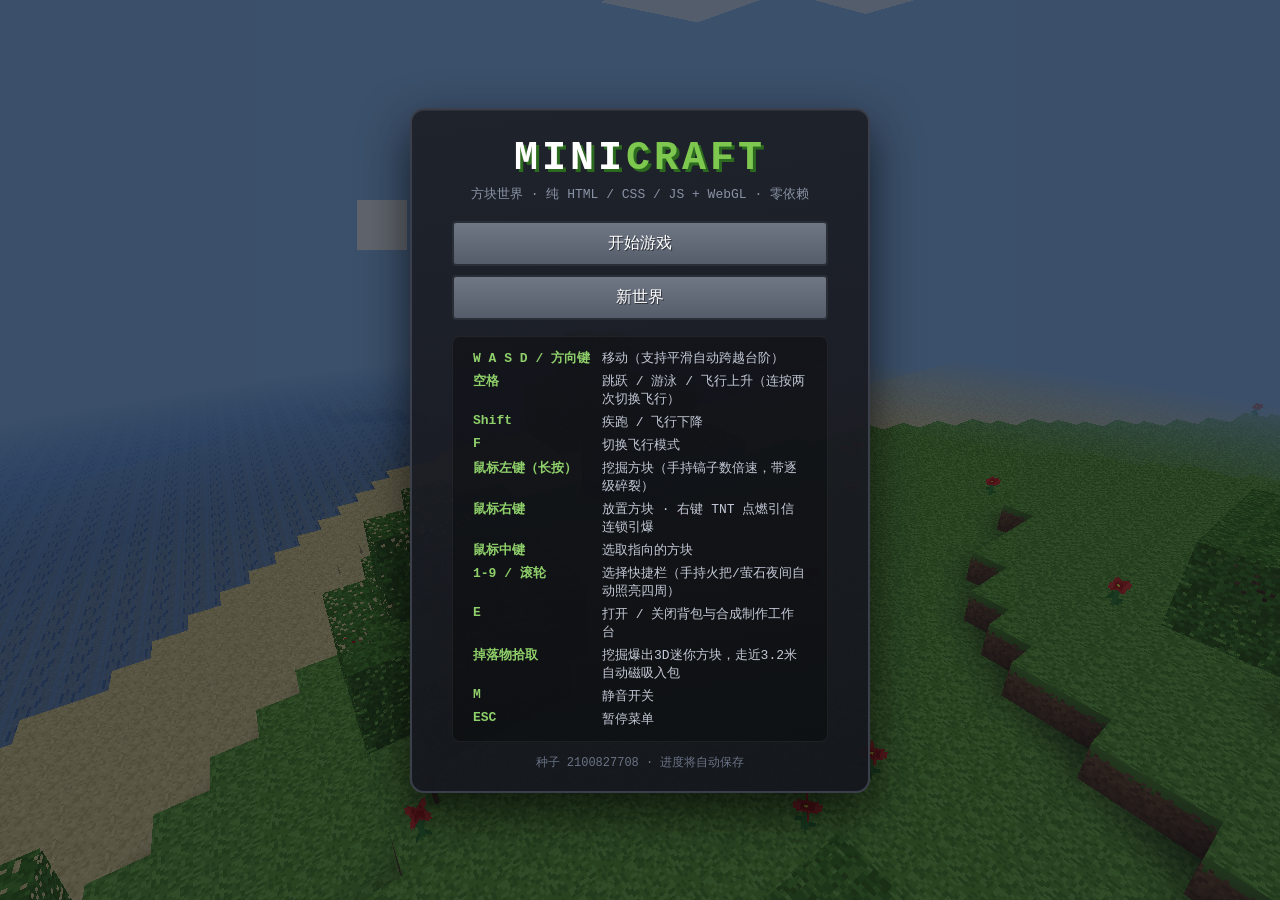
==== commit 8adc3291: "fix(block-game): 摇杆推满疾跑、触控补兜底、落地与准星反馈" ====
--- a/block-game/index.html
+++ b/block-game/index.html
@@ -139,7 +139,7 @@
     <div class="help" id="pause-help-desktop">
       <table>
         <tr><td>左键长按</td><td>挖掘 · 右键 放置 · 中键 选取</td></tr>
-        <tr><td>E</td><td>背包合成 · M 静音 · F 飞行</td></tr>
+        <tr><td>E</td><td>背包合成 · M 静音 · F 飞行（连按空格也可切换）</td></tr>
         <tr><td>合成</td><td>木板/火把/镐子/TNT… 火把能照亮洞穴</td></tr>
         <tr><td>小心</td><td>TNT 威力巨大且会连锁引爆</td></tr>
       </table>
@@ -147,7 +147,7 @@
     <div class="help hidden" id="pause-help-touch">
       <table>
         <tr><td>摇杆 + 滑屏</td><td>左手移动，右手滑屏控制视角</td></tr>
-        <tr><td>挖掘 + 放置</td><td>右侧按键挖掘/放置，双击跳跃开关飞行</td></tr>
+        <tr><td>挖掘 + 放置</td><td>右侧 ⛏️/🧱 按键挖掘放置 · 🕊️ 开关飞行（双击跳跃也可）</td></tr>
         <tr><td>背包</td><td>顶部背包按钮打开合成制作面板</td></tr>
         <tr><td>提示</td><td>洞穴较深较暗，手持或放置火把照亮四周</td></tr>
       </table>
--- a/block-game/css/style.css
+++ b/block-game/css/style.css
@@ -33,6 +33,8 @@
 }
 #crosshair::before { left: 50%; top: 0; width: 2px; height: 100%; transform: translateX(-50%); }
 #crosshair::after  { top: 50%; left: 0; height: 2px; width: 100%; transform: translateY(-50%); }
+#crosshair.on-target::before, #crosshair.on-target::after { background: rgba(180,255,140,0.95); }
+#crosshair.on-target { filter: drop-shadow(0 0 3px rgba(126,200,80,0.9)); }
 
 #breakbar {
   position: absolute; left: 50%; top: calc(50% + 26px);
@@ -753,7 +755,9 @@
   #touch-action-btns {
     right: max(10px, env(safe-area-inset-right));
     bottom: max(10px, env(safe-area-inset-bottom));
-    grid-template-columns: repeat(2, 54px);
+    /* 6 个按钮（飞行/挖掘/放置/疾跑/下降/跳跃）保持 3 列 x 2 行，
+       宽度 3*54+2*8=178px，360px 宽手机也能放下，避免隐式第 3 列溢出 */
+    grid-template-columns: repeat(3, 54px);
     grid-template-rows: repeat(2, 54px);
     gap: 8px;
   }
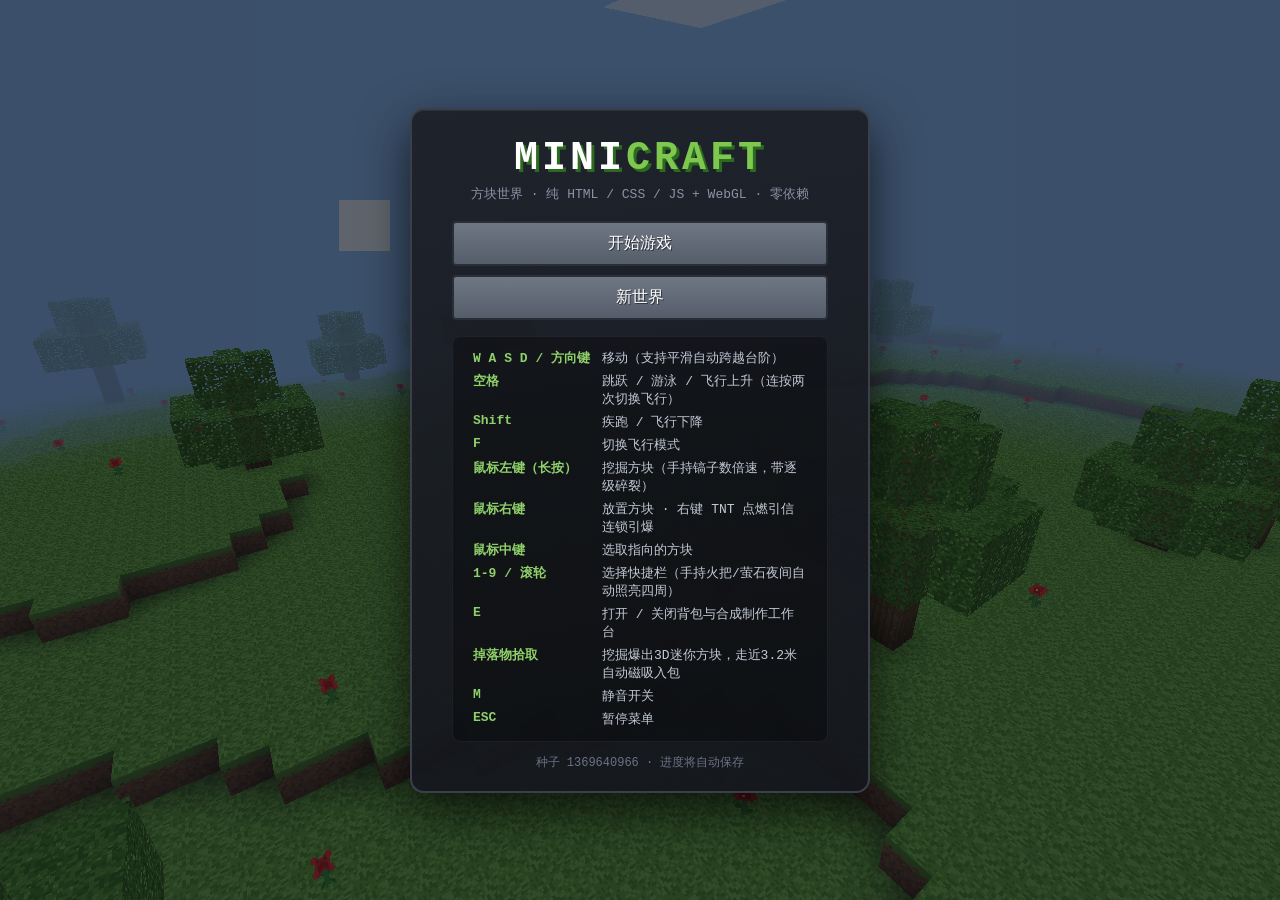
==== commit 30e45b11: "fix(block-game): 修复飞行手感与掉落拾取，重制繁星夜空并优化区块调度 - 双击空格增加 keyup 释放与 60~340ms 窗口判定，消除长按/粘滞误触 - 飞行起降改为平滑初速度过" ====
--- a/block-game/index.html
+++ b/block-game/index.html
@@ -19,6 +19,7 @@
 <div id="toast"></div>
 <div id="underwater-overlay" class="hidden"></div>
 <div id="air-bubbles" class="hidden"></div>
+<div id="fly-badge" class="hidden">🕊️ 飞行中 · [空格]升 [Shift]降 [F]退出</div>
 <div id="hand-viewmodel" class="hidden"><canvas id="hand-canvas" width="160" height="160"></canvas></div>
 
 <!-- 移动端触控 HUD 覆盖层 -->
@@ -29,7 +30,6 @@
     </div>
     <div id="joystick-hint">⇕ 推满自动疾跑</div>
   </div>
-  <div id="fly-badge" class="hidden">🕊️ 飞行中 · 跳⬆ / 降⬇</div>
 
   <div id="touch-action-btns">
     <button id="btn-touch-fly" class="touch-btn touch-btn-fly" aria-label="开关飞行"><span class="btn-icon">🕊️</span><span class="btn-label">飞行</span></button>
--- a/block-game/css/style.css
+++ b/block-game/css/style.css
@@ -77,6 +77,14 @@
 }
 .hb-slot.selected { border-color: #fff; box-shadow: 0 0 6px rgba(255,255,255,0.7); }
 .hb-slot.picked { border-color: #ffd700; box-shadow: 0 0 8px rgba(255,215,0,0.85); transform: scale(1.05); }
+.hb-slot.pulse-pickup {
+  animation: slotPickupPop 0.22s ease-out;
+}
+@keyframes slotPickupPop {
+  0% { transform: scale(1); }
+  50% { transform: scale(1.18); border-color: #7ec850; box-shadow: 0 0 10px rgba(126, 200, 80, 0.85); }
+  100% { transform: scale(1); }
+}
 .hb-slot canvas {
   position: absolute; left: 50%; top: 50%;
   width: 40px; height: 40px;
@@ -452,22 +460,31 @@
   pointer-events: none;
 }
 
-/* 飞行状态徽标 */
+/* 飞行状态徽标：全端常驻于顶部微光悬浮 */
 #fly-badge {
   position: absolute;
   left: 50%;
   top: max(12px, env(safe-area-inset-top));
   transform: translateX(-50%);
-  background: rgba(20, 40, 70, 0.85);
-  border: 1.5px solid rgba(126, 200, 80, 0.8);
+  background: rgba(18, 36, 60, 0.88);
+  border: 1.5px solid rgba(126, 200, 80, 0.85);
   border-radius: 20px;
-  color: #d6f5c0;
-  font-size: 12px;
-  font-weight: bold;
-  padding: 5px 14px;
-  pointer-events: none;
-  box-shadow: 0 3px 10px rgba(0,0,0,0.45);
+  color: #e2fcd2;
+  font-size: 13px;
+  font-weight: 500;
+  padding: 6px 18px;
+  pointer-events: none;
+  box-shadow: 0 4px 14px rgba(0,0,0,0.5), 0 0 10px rgba(126, 200, 80, 0.25);
   white-space: nowrap;
+  z-index: 12;
+  backdrop-filter: blur(4px);
+  -webkit-backdrop-filter: blur(4px);
+  animation: flyBadgePulse 2.4s ease-in-out infinite;
+}
+
+@keyframes flyBadgePulse {
+  0%, 100% { border-color: rgba(126, 200, 80, 0.85); box-shadow: 0 4px 14px rgba(0,0,0,0.5), 0 0 8px rgba(126, 200, 80, 0.2); }
+  50% { border-color: rgba(160, 240, 110, 1); box-shadow: 0 4px 16px rgba(0,0,0,0.6), 0 0 14px rgba(126, 200, 80, 0.45); }
 }
 
 /* 右下动作按钮区：3列x2行，跳跃键最大置于拇指位 */
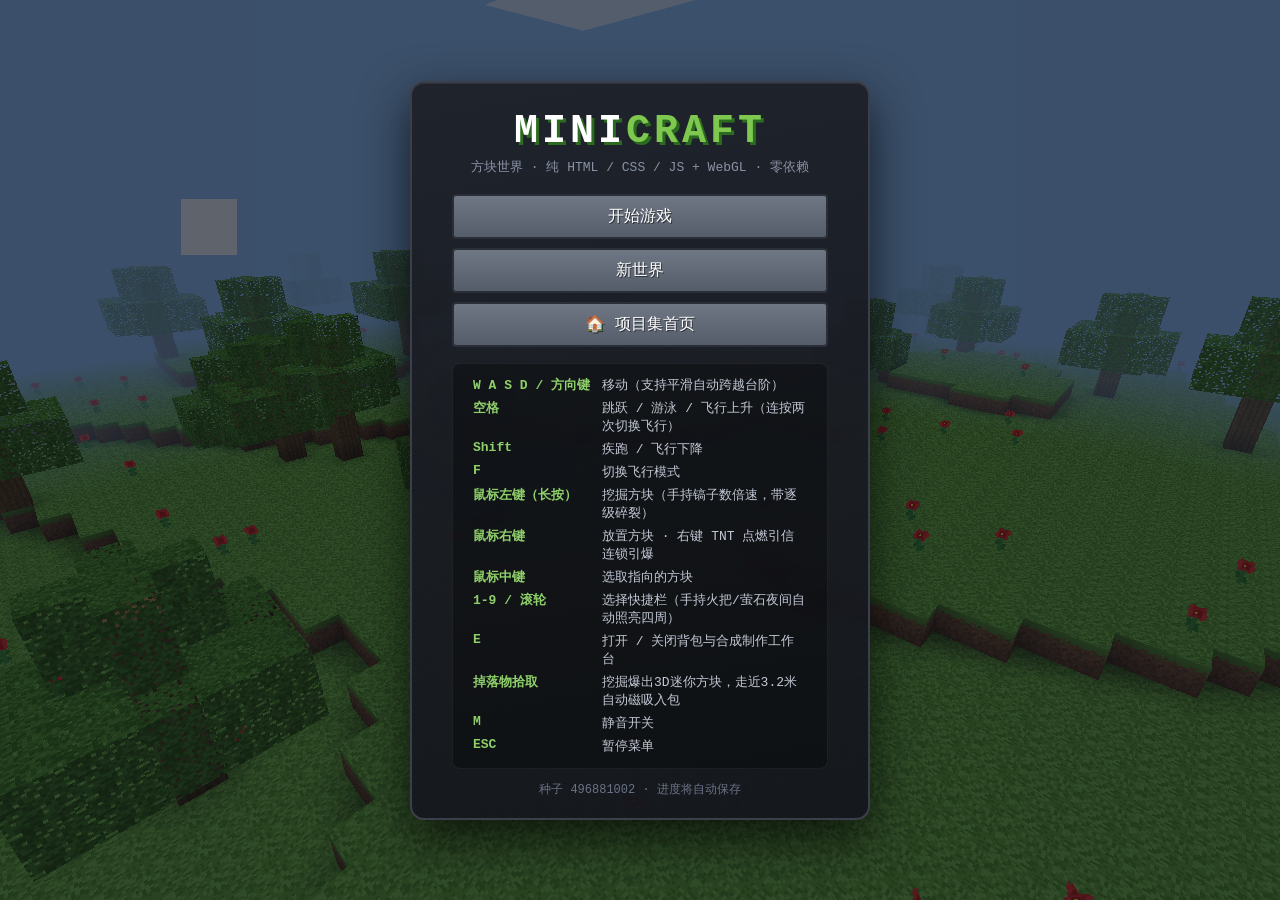
==== commit b16f114b: "fix(all): 跨端体验与快捷键优化、虚拟列表事件委托改造及细胞防线原位回弹保护" ====
--- a/block-game/index.html
+++ b/block-game/index.html
@@ -72,6 +72,7 @@
     <div class="menu-buttons">
       <button id="btn-start" class="mc-btn">开始游戏</button>
       <button id="btn-new" class="mc-btn">新世界</button>
+      <button id="btn-home-title" class="mc-btn" onclick="location.href='../'">🏠 项目集首页</button>
     </div>
     <div class="help" id="title-help-desktop">
       <table>
@@ -115,6 +116,7 @@
       <button id="btn-resume" class="mc-btn">继续游戏</button>
       <button id="btn-sound" class="mc-btn">声音：开</button>
       <button id="btn-new2" class="mc-btn">新世界（清除存档）</button>
+      <button id="btn-home-pause" class="mc-btn" onclick="location.href='../'">🏠 退出到首页</button>
     </div>
     <div class="row-setting">
       <label>操作模式
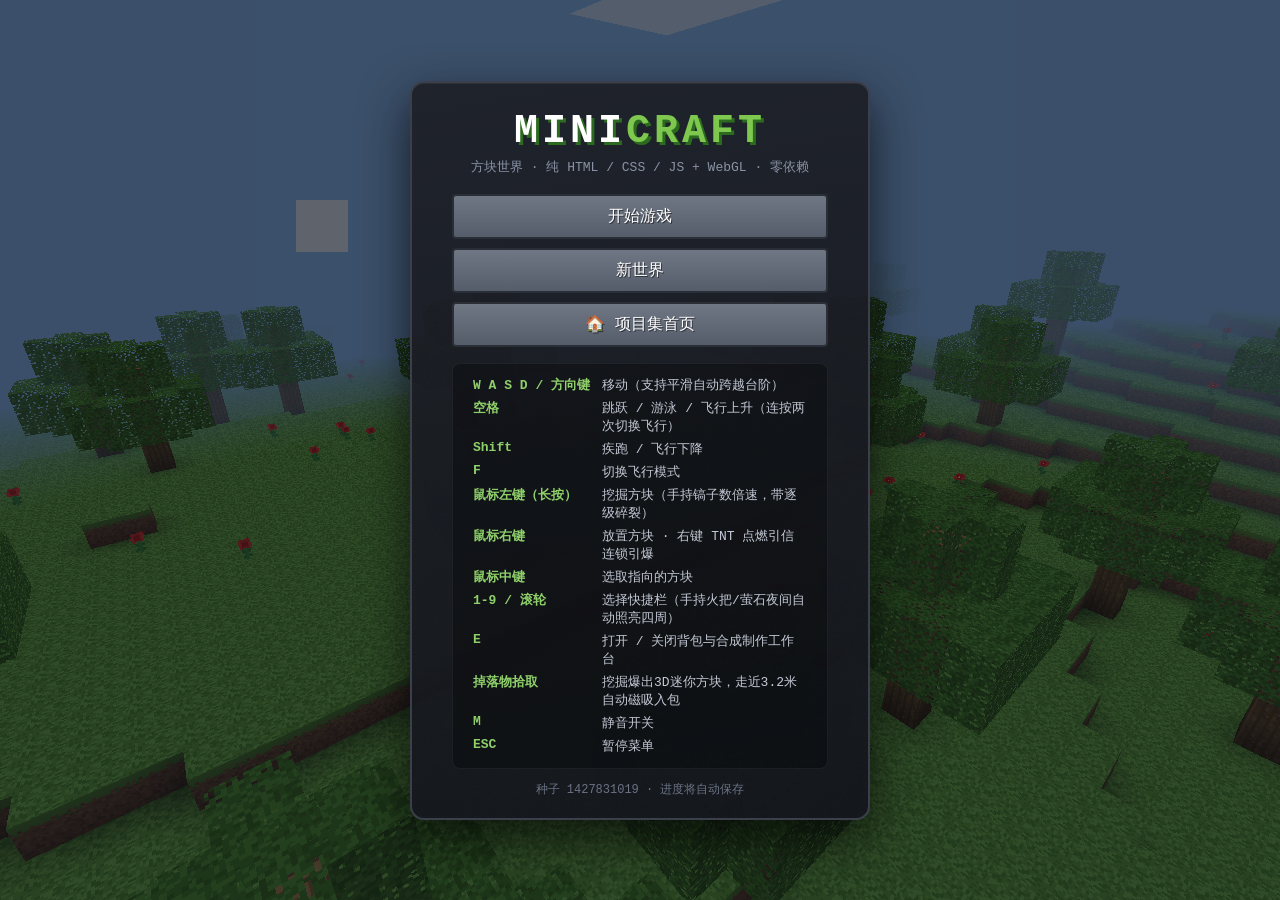
==== commit cbc8078c: "fix(block-game, cyber-potato): 拾取动效指向实际入包格、脚本缓存版本升级、辞职信按钮防连点" ====
--- a/block-game/index.html
+++ b/block-game/index.html
@@ -166,20 +166,20 @@
   </div>
 </div>
 
-<script src="js/noise.js?v=9"></script>
-<script src="js/blocks.js?v=9"></script>
-<script src="js/textures.js?v=9"></script>
-<script src="js/sound.js?v=9"></script>
-<script src="js/world.js?v=9"></script>
-<script src="js/mesher.js?v=9"></script>
-<script src="js/renderer.js?v=9"></script>
-<script src="js/raycast.js?v=9"></script>
-<script src="js/particles.js?v=9"></script>
-<script src="js/player.js?v=9"></script>
-<script src="js/inventory.js?v=9"></script>
-<script src="js/hud.js?v=9"></script>
-<script src="js/input.js?v=9"></script>
-<script src="js/save.js?v=9"></script>
-<script src="js/main.js?v=9"></script>
+<script src="js/noise.js?v=10"></script>
+<script src="js/blocks.js?v=10"></script>
+<script src="js/textures.js?v=10"></script>
+<script src="js/sound.js?v=10"></script>
+<script src="js/world.js?v=10"></script>
+<script src="js/mesher.js?v=10"></script>
+<script src="js/renderer.js?v=10"></script>
+<script src="js/raycast.js?v=10"></script>
+<script src="js/particles.js?v=10"></script>
+<script src="js/player.js?v=10"></script>
+<script src="js/inventory.js?v=10"></script>
+<script src="js/hud.js?v=10"></script>
+<script src="js/input.js?v=10"></script>
+<script src="js/save.js?v=10"></script>
+<script src="js/main.js?v=10"></script>
 </body>
 </html>
